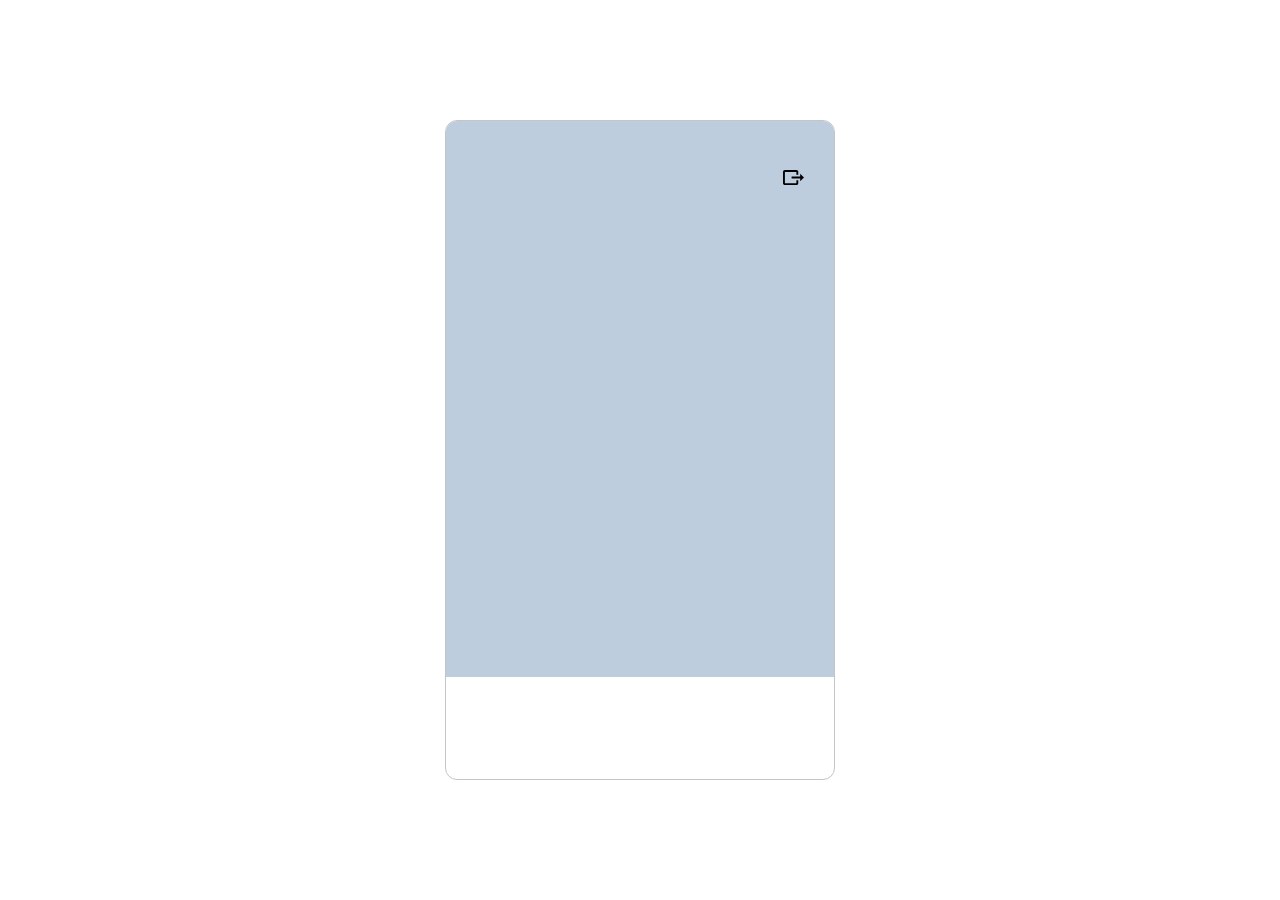
==== html/chat.html @ 3f47a777 "commit 5" ====
<!DOCTYPE html>
<html lang="en">
  <head>
    <meta charset="UTF-8" />
    <meta http-equiv="X-UA-Compatible" content="IE=edge" />
    <meta name="viewport" content="width=device-width, initial-scale=1.0" />
    <link rel="icon" href="../img/KakaoTalk_logo.svg" />
    <link rel="apple-touch-icon" href="../img/KakaoTalk_logo.svg" />
    <link rel="stylesheet" href="../css/css.css" />
    <link rel="stylesheet" href="../css/chatRoom.css" />
    <title>KakaoTalk</title>
  </head>
  <body>
    <div class="container">
      <section class="chatroom">
        <div class="top">
          <div class="crin_topbox"></div>
          <div class="top-icon">
            <img src="../img/exit_icon.svg" alt="exit" />
          </div>
        </div>

        <div class="chatBox">
          <div class="box"></div>
        </div>

        <div class="bottom"></div>
      </section>
    </div>

    <script src="../js/chatRoom.js"></script>
  </body>
</html>
---- css/css.css ----
@import url('https://fonts.googleapis.com/css2?family=Noto+Sans+KR:wght@400;500;700&display=swap');

* {
  box-sizing: border-box;
  margin: 0;
  padding: 0;
  font-family: 'Noto Sans KR', sans-serif;
}
html,
body {
  width: 100%;
  height: 100%;
}
a {
  color: inherit;
  text-decoration: none;
}
ol,
li,
ul {
  list-style: none;
}
textarea {
  resize: none;
  outline: none;
}
input,
select,
button {
  border: none;
  outline: none;
  box-sizing: border-box;
  background: none;
}
button {
  background: none;
  cursor: pointer;
}

.container {
  width: 390px;
  height: 660px;
  border: 1px solid #c5c5c5;
  border-radius: 12px;
  position: relative;
  top: 50%;
  left: 50%;
  transform: translate(-50%, -50%);
  overflow: hidden;
}

header {
  width: 65px;
  height: 100%;
  background-color: #e5e5e5;
  padding: 66px 22px;
}

header ul li {
  margin-bottom: 34px;
  cursor: pointer;
}

header ul li svg:hover path,
header ul li svg:hover circle {
  fill: #737373;
}
---- css/chatRoom.css ----
.container {
  display: flex;
  flex-direction: row;
}
.chatroom {
  width: calc(100%);
}
.chatroom .bottom {
  display: flex;
  align-items: flex-end;
  justify-content: space-between;
  width: 392px;
  height: 112px;
  padding: 8px 10px 5px;
}
.chatroom .top {
  background-color: #becdde;
  display: flex;
  align-items: flex-end;
  justify-content: space-between;
  padding: 16px 20px 11px;
}
.top-icon img {
  width: 21px;
  height: 15px;
  margin-right: 10px;
}
.crin_topbox {
  background-color: #becdde;
  width: 200px;
  height: 53px;
  overflow-x: hidden;
}
.chatBox {
  background-color: #becdde;
  width: 100%;
  height: calc(80% - 50px);
  overflow-x: auto;
}
.box {
  margin-top: 10px;
}
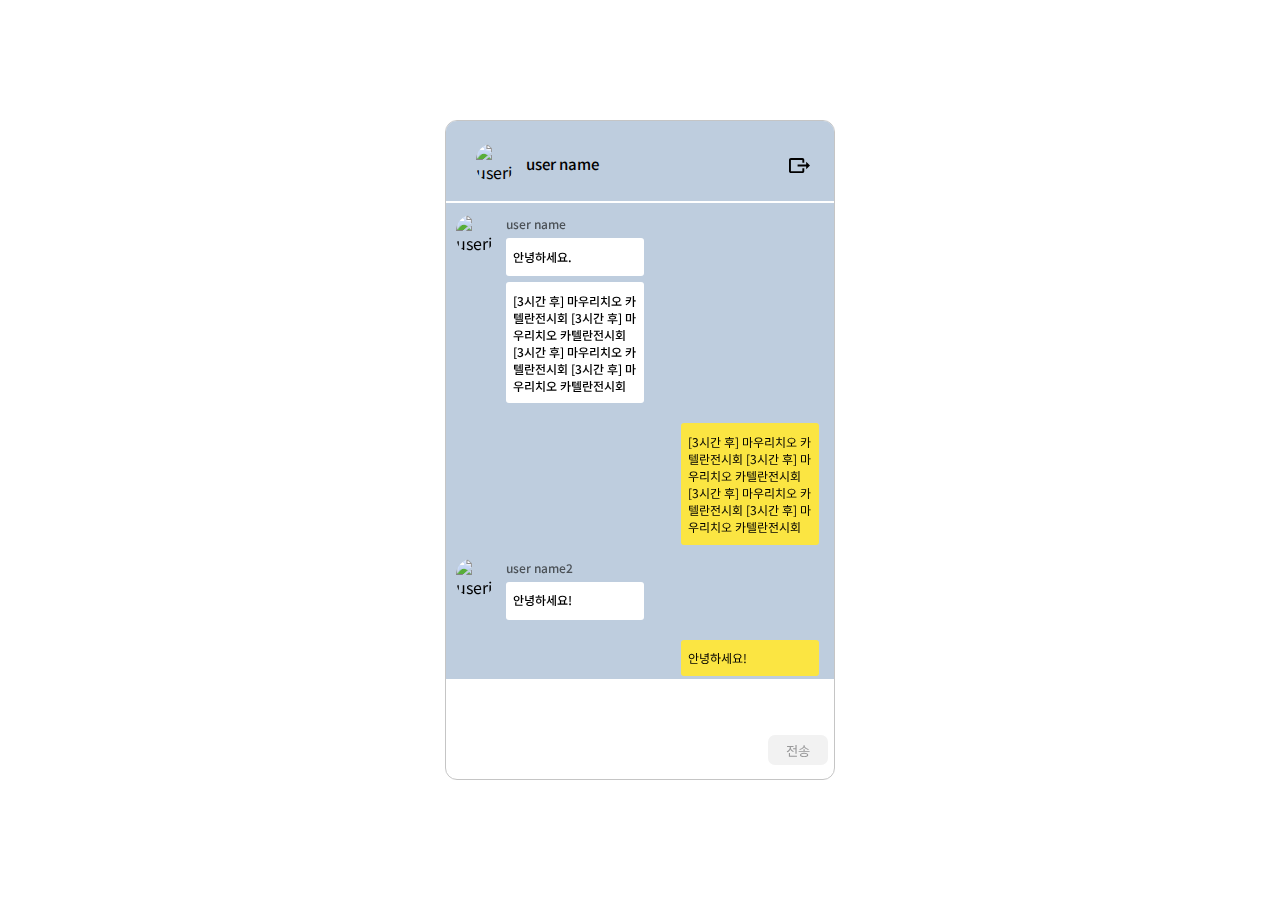
==== commit 39a7d1ab: "채팅창 디자인 및 기능, 채팅방리스트 기능 일부 추가" ====
--- a/html/chat.html
+++ b/html/chat.html
@@ -9,22 +9,44 @@
     <link rel="stylesheet" href="../css/css.css" />
     <link rel="stylesheet" href="../css/chatRoom.css" />
     <title>KakaoTalk</title>
+
+    <script src="../js/chatdummy.js"></script>
   </head>
   <body>
     <div class="container">
       <section class="chatroom">
         <div class="top">
-          <div class="crin_topbox"></div>
+          <div class="crin_topbox">
+            <ul id="il" class="ilinfo"></ul>
+          </div>
           <div class="top-icon">
-            <img src="../img/exit_icon.svg" alt="exit" />
+            <img src="../img/exit_icon.svg" alt="exit" id="exit" />
           </div>
         </div>
 
+        <div class="line"></div>
+
         <div class="chatBox">
-          <div class="box"></div>
+          <div class="box">
+            <ul id="chat" class="chatStyle"></ul>
+          </div>
         </div>
 
-        <div class="bottom"></div>
+        <div class="bottom">
+          <div>
+            <form action="../html/chat.html">
+              <textarea
+                aria-label="chatbox"
+                id="chatbox"
+                class="chatbox"
+                name="chatbox"
+                cols="42"
+                rows="4"
+              ></textarea>
+              <input type="submit" class="chatsubmit" value="전송" />
+            </form>
+          </div>
+        </div>
       </section>
     </div>
 
--- a/css/chatRoom.css
+++ b/css/chatRoom.css
@@ -4,14 +4,6 @@
 }
 .chatroom {
   width: calc(100%);
-}
-.chatroom .bottom {
-  display: flex;
-  align-items: flex-end;
-  justify-content: space-between;
-  width: 392px;
-  height: 112px;
-  padding: 8px 10px 5px;
 }
 .chatroom .top {
   background-color: #becdde;
@@ -20,23 +12,184 @@
   justify-content: space-between;
   padding: 16px 20px 11px;
 }
-.top-icon img {
-  width: 21px;
-  height: 15px;
-  margin-right: 10px;
-}
 .crin_topbox {
   background-color: #becdde;
   width: 200px;
   height: 53px;
   overflow-x: hidden;
 }
+
+.crin_topbox .ilinfo li {
+  display: flex;
+  flex-direction: row;
+  align-items: center;
+  justify-content: left;
+  padding: 7px 10px;
+  overflow: hidden;
+}
+
+.crin_topbox .ilinfo li div:first-of-type {
+  min-width: 38px;
+  min-height: 38px;
+  width: 38px;
+  height: 38px;
+  margin-right: 12px;
+  border-radius: 16px;
+  overflow: hidden;
+}
+
+.crin_topbox .ilinfo li div:first-of-type img {
+  width: 100%;
+  height: 100%;
+  object-fit: cover;
+}
+.crin_topbox .ilinfo li div:nth-of-type(2) {
+  width: 138px;
+  margin-right: 17px;
+  overflow: hidden;
+}
+.crin_topbox .ilinfo li div:nth-of-type(2) p:nth-of-type(1) {
+  font-size: 15px;
+  font-weight: 500;
+}
+.top-icon {
+  display: flex;
+  align-items: center;
+  justify-content: center;
+  width: 30px;
+  height: 50px;
+}
+.top-icon img {
+  width: 21px;
+  height: 15px;
+  cursor: pointer;
+}
+
+.line {
+  width: 100%;
+  height: 2px;
+}
+
 .chatBox {
   background-color: #becdde;
   width: 100%;
   height: calc(80% - 50px);
   overflow-x: auto;
 }
+
 .box {
-  margin-top: 10px;
+  margin-top: 5px;
 }
+
+.box .chatStyle .chatStyleli {
+  display: flex;
+  flex-direction: row;
+  align-items: flex-start;
+  justify-content: left;
+  padding: 7px 10px;
+  overflow: hidden;
+}
+
+.box .chatStyle .chatStyleli div:first-of-type {
+  min-width: 38px;
+  min-height: 38px;
+  width: 38px;
+  height: 38px;
+  margin-right: 12px;
+  border-radius: 16px;
+  overflow: hidden;
+}
+
+.box .chatStyle .chatStyleli div:first-of-type img {
+  width: 100%;
+  height: 100%;
+  object-fit: cover;
+}
+.box .chatStyle .chatStyleli div:nth-of-type(2) {
+  width: 138px;
+  margin-right: 17px;
+  overflow: hidden;
+}
+
+.box .chatStyle .chatStyleli div:nth-of-type(2) p:nth-of-type(1) {
+  font-size: 12px;
+  font-weight: 500;
+  color: #4c5258;
+}
+
+.box .chatStyle .chatStyleli div:nth-of-type(2) div:nth-of-type(n) {
+  width: 100%;
+  height: 100%;
+  border-radius: 3px;
+  margin-top: 6px;
+  background-color: #ffffff;
+}
+
+.box .chatStyle .chatStyleli div:nth-of-type(2) div:nth-of-type(n) p {
+  border-radius: 3px;
+  padding: 7% 5% 7% 5%;
+  font-size: 12px;
+  color: #000000;
+  word-wrap: break-word;
+}
+
+/*chatStyleMe */
+.box .chatStyle .chatStyleMe {
+  display: flex;
+  flex-direction: row;
+  align-items: flex-start;
+  justify-content: flex-end;
+  padding: 7px 10px;
+  overflow: hidden;
+}
+
+.box .chatStyle .chatStyleMe div:first-of-type {
+  width: 138px;
+  margin-right: 5px;
+  overflow: hidden;
+}
+
+.box .chatStyle .chatStyleMe div:first-of-type div:nth-of-type(n) {
+  width: 100%;
+  height: 100%;
+  border-radius: 3px;
+  margin-top: 6px;
+  background-color: #fbe542;
+}
+
+.box .chatStyle .chatStyleMe div:first-of-type div:nth-of-type(n) p {
+  border-radius: 3px;
+  padding: 7% 5% 7% 5%;
+  font-size: 12px;
+  color: #000000;
+  word-wrap: break-word;
+}
+
+.chatroom .bottom {
+  width: 392px;
+  height: 112px;
+}
+
+.chatroom .bottom div {
+  padding: 10px 10px 7px 10px;
+}
+
+.chatroom .bottom form {
+  display: flex;
+  align-items: flex-end;
+}
+.chatroom .bottom div textarea {
+  border: none;
+  resize: none;
+}
+
+.chatroom .bottom div .chatsubmit {
+  border: 1px solid transparent;
+  width: 60px;
+  height: 30px;
+  border-radius: 7px;
+  color: #99999a;
+  background-color: #f2f2f2;
+  margin-left: 5px;
+  cursor: pointer;
+}
